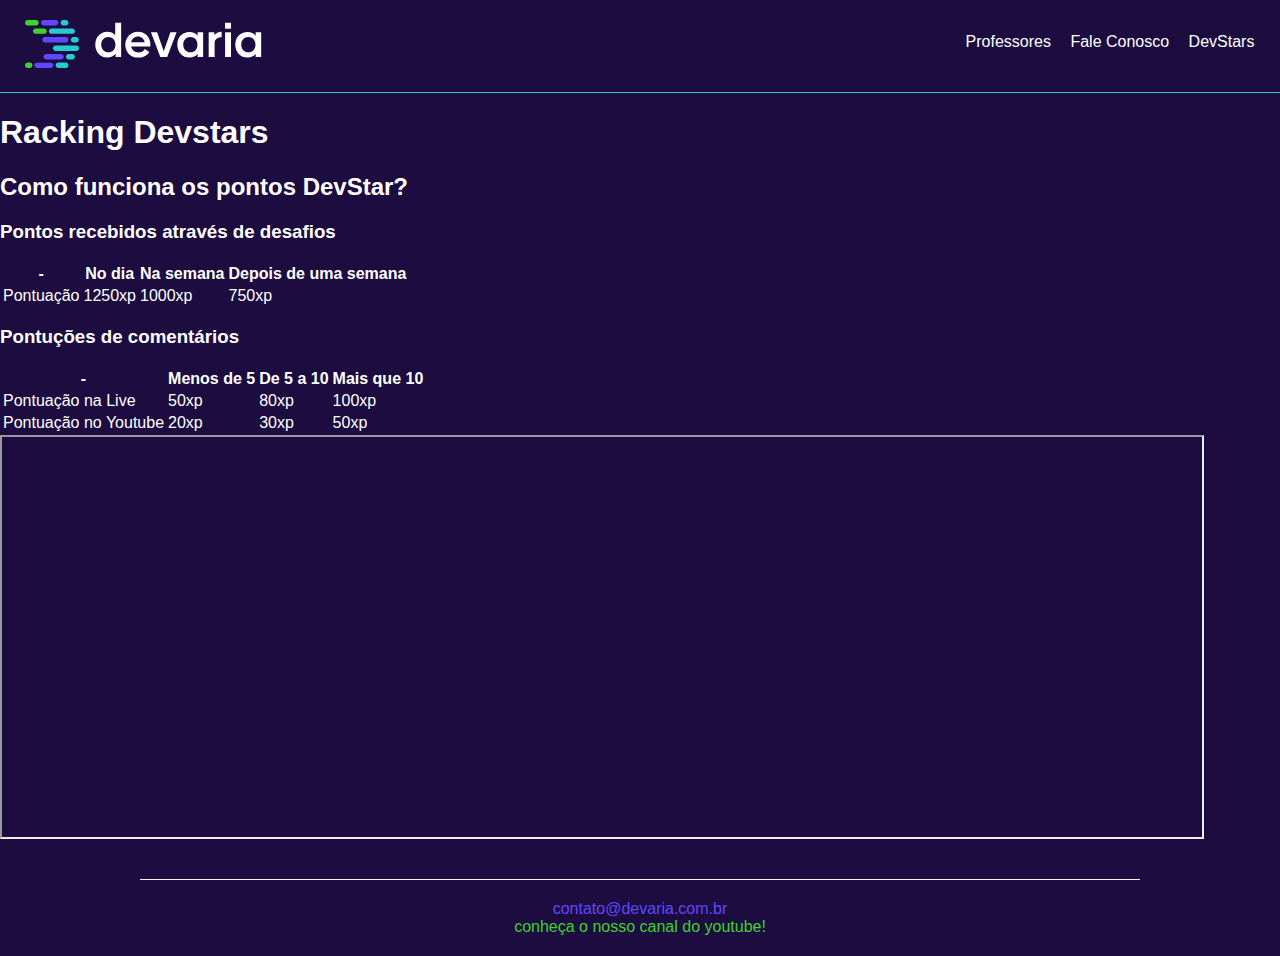
==== DevStars.html @ 58ceb1f1 "Atualizando arquivos com base no main da Devaria." ====
<!DOCTYPE html>
<html lang="pt-BR">

<head>
    <meta charset="utf-8" />
    <title>DevStars!</title>
    <meta name="viewport" content="width=device-width, initial-scale=1.0" />
    <link rel="stylesheet" href="public/css/devaria.css" />
    <link rel="stylesheet" href="public/css/footer.css" />
    <link rel="stylesheet" href="public/css/header.css" />
    <link rel="stylesheet" href="public/css/professores.css" />
    <link rel="stylesheet" href="public/css/DevStars.css" />
    
</head>

<body>
    <header>
        <a href="index.html" class="link-logo">
            <img src="public/fotos/logo-devaria.svg" alt="Logo devaria" />
        </a>
        <nav class="menu">
            <ul>
                <li><a href="Professores.html"> Professores</a></li>
                <li><a href="FaleConosco.html">Fale Conosco</a></li>
                <li><a href="DevStars.html">DevStars</a></li>
            </ul>
        </nav>
    </header>
    <main>
        <h1>Racking Devstars</h1>

        <h2>Como funciona os pontos DevStar?</h2>
        <section>
            <h3>Pontos recebidos através de desafios</h3>
            <table>
                <thead>
                    <th>-</th>
                    <th>No dia</th>
                    <th>Na semana</th>
                    <th>Depois de uma semana</th>
                </thead>
                <tbody>
                    <tr>
                        <td>Pontuação</td>
                        <td>1250xp</td>
                        <td>1000xp</td>
                        <td>750xp</td>
                    </tr>
                </tbody>
            </table>
        </section>
        <section>
            <h3>Pontuções de comentários</h3>
            <table>
                <thead>
                    <th>-</th>
                    <th>Menos de 5</th>
                    <th>De 5 a 10</th>
                    <th>Mais que 10</th>
                </thead>
                <tbody>
                    <tr>
                        <td>Pontuação na Live</td>
                        <td>50xp</td>
                        <td>80xp</td>
                        <td>100xp</td>
                    </tr>
                    <tr>
                        <td>Pontuação no Youtube</td>
                        <td>20xp</td>
                        <td>30xp</td>
                        <td>50xp</td>                        
                    </tr>
                </tbody>
            </table>
        </section>
        <section>
            <div>
                <iframe src="https://www.devaria.com.br/devstars" width="1200" height="400"></iframe>
            </div>
        </section>
        <br>
        <br>
    </main>
    <footer>
        <section>
            <span>contato@devaria.com.br</span> <br />
            <span>Conheça o nosso canal do Youtube!</span>
        </section>
    </footer>
</body>

</html>
---- public/css/devaria.css ----
/* Estilos globais do site */
html {
    height: 100%;
}

body {
    background-color: #1c0c3f;
    font-family: sans-serif;
    color: #fff;
    margin: 0;
}

.title {
    padding: 0 20px;
    font-size: 1.75em;
    text-transform: uppercase;
}

h1.title {
    margin: 40px auto 20px;
}

.text-justify {
    text-align: justify;
}

.text-center {
    text-align: center;
}

.margin-horizontal-20px {
    margin-left: 20px;
    margin-right: 20px;
}

@media screen and (min-width: 992px) {
    .width-50pct-desktop {
        width: 50% !important;
    }
}
---- public/css/footer.css ----
/* Estilos relacionados ao rodape */

footer {
    text-align: center;
    border-top: 1px solid #f0f5ff;
    padding: 20px;
    width: 75%;
    margin: auto;
    text-transform: lowercase;
}

footer section span:first-child {
    color: #5e49ff;
}

footer section span:last-child {
    color: #3bd42d;
}
---- public/css/header.css ----
/* Estilos do header */

header .link-logo {
    display: block;
    padding: 20px 25px;
    border-bottom: 1px solid #25cbd3;
}

header nav ul {
    padding: 0;
    text-align: center;
}

header nav ul li {
    display: inline-block;
}

header nav ul li:not(:last-child) {
    margin-right: 15px;
}

.menu li a {
    color: #fff;
    text-decoration: none;
}

.menu li a:hover {
    color: #3bd42d;
    text-decoration: underline;
}

@media screen and (min-width: 992px) {
    header {
        position: relative;
    }

    .menu {
        position: absolute;
        right: 2%;
        top: 18%;
    }
}
---- public/css/professores.css ----
/* Estilos referente a pagina de professores */

.content-container {
    padding: 20px;
}

.content-container h2.title {
    font-size: 1.5em;
}

.content-container > div img {
    width: 98%;
    border-radius: 20px;
    border: 5px double;
}

@media screen and (min-width: 992px) {
    .content-container article p {
        margin: 0 auto 10px;
    }
}
---- public/css/DevStars.css ----
/* Estilos voltados para a página DevStars */
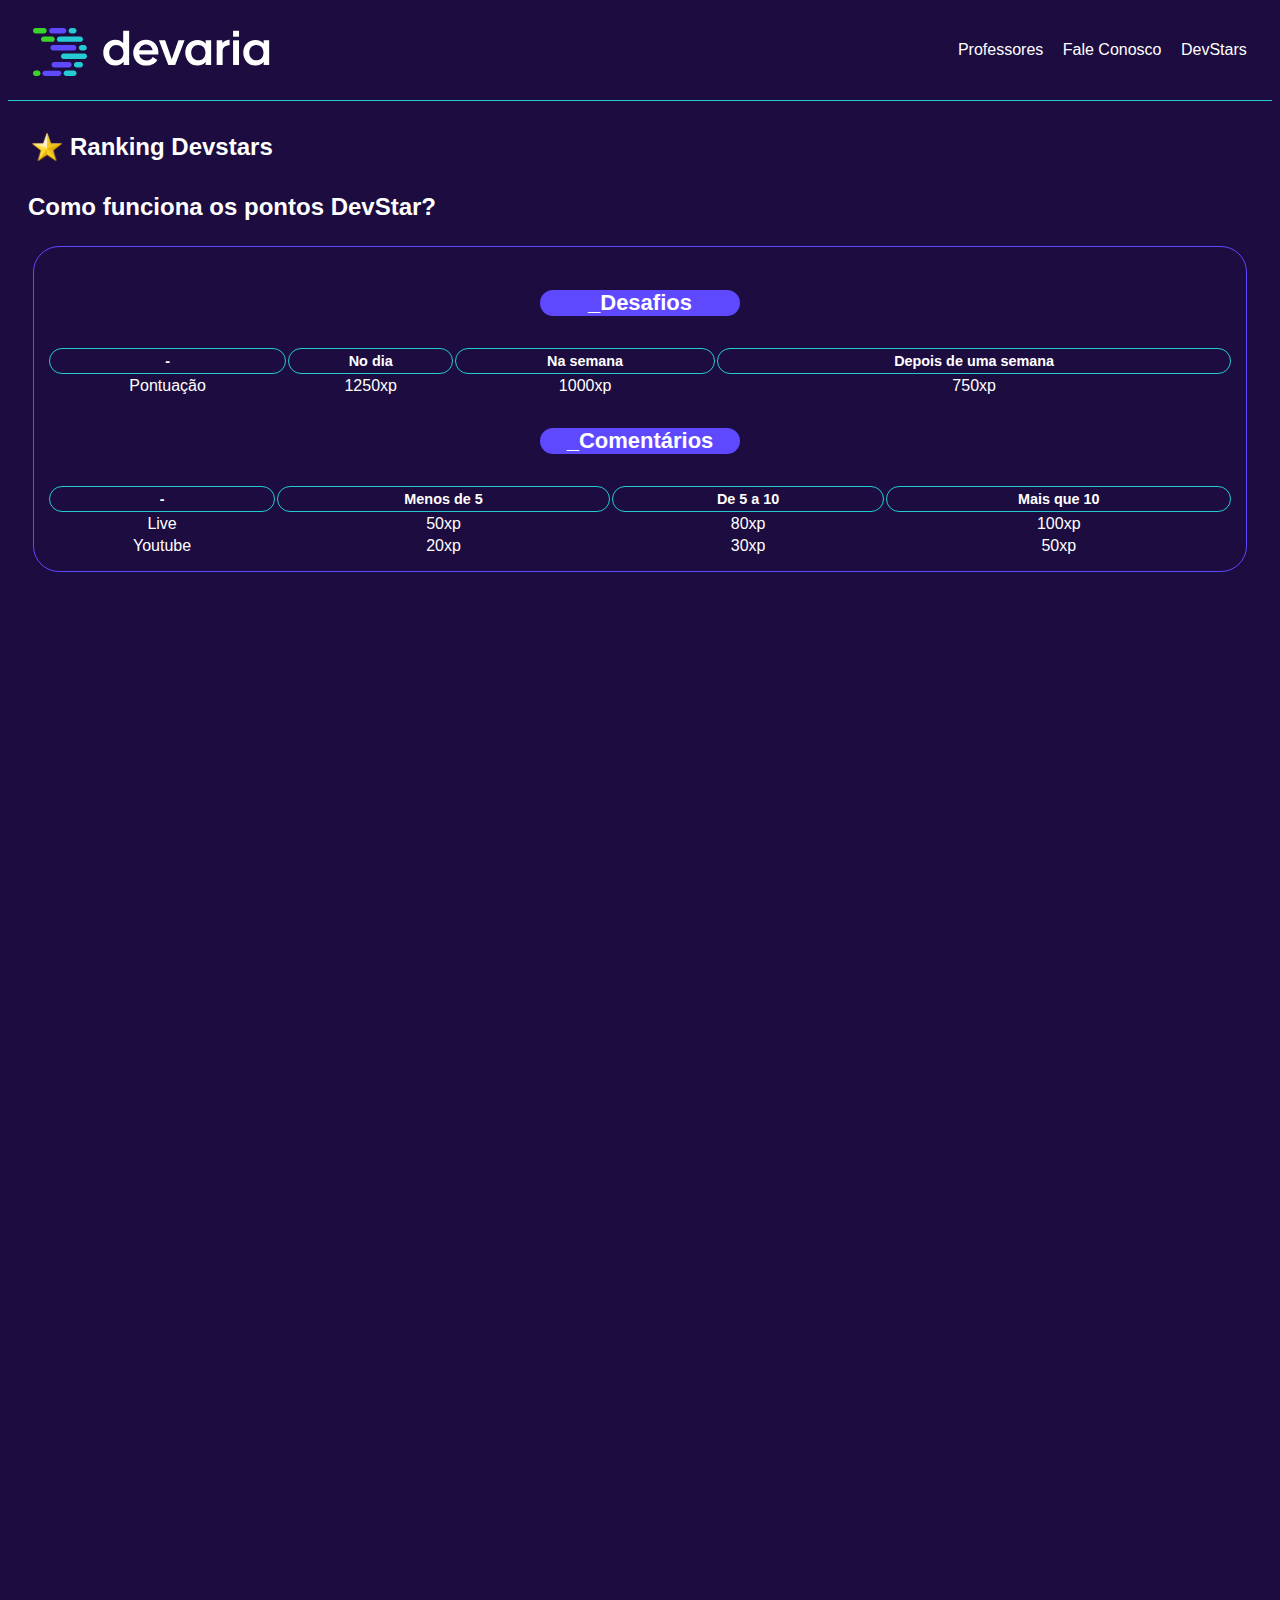
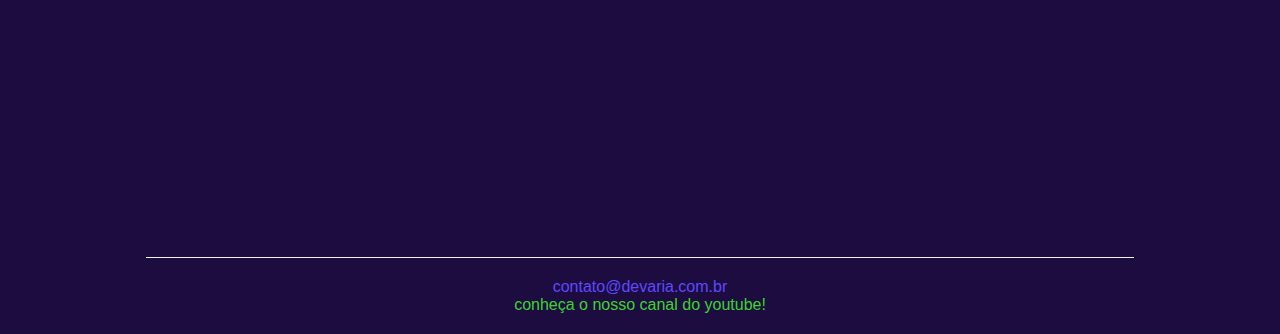
==== commit 0a9e2b3e: "Criação de alguns elementos css para a página de Devstars da Devaria" ====
--- a/DevStars.html
+++ b/DevStars.html
@@ -10,10 +10,11 @@
     <link rel="stylesheet" href="public/css/header.css" />
     <link rel="stylesheet" href="public/css/professores.css" />
     <link rel="stylesheet" href="public/css/DevStars.css" />
-    
+
 </head>
 
 <body>
+
     <header>
         <a href="index.html" class="link-logo">
             <img src="public/fotos/logo-devaria.svg" alt="Logo devaria" />
@@ -27,12 +28,15 @@
         </nav>
     </header>
     <main>
-        <h1>Racking Devstars</h1>
+        <div class="ranking-container">
+            <img src="public/fotos/Stars.png" width="30px" />
+            <h1>Ranking Devstars</h1>
+        </div>
+        <h2>Como funciona os pontos DevStar?</h2>
 
-        <h2>Como funciona os pontos DevStar?</h2>
-        <section>
-            <h3>Pontos recebidos através de desafios</h3>
-            <table>
+        <section class="table-container">
+            <h3> _Desafios</h3>
+            <table id="Table">
                 <thead>
                     <th>-</th>
                     <th>No dia</th>
@@ -48,10 +52,8 @@
                     </tr>
                 </tbody>
             </table>
-        </section>
-        <section>
-            <h3>Pontuções de comentários</h3>
-            <table>
+            <h3>_Comentários</h3>
+            <table id="Table">
                 <thead>
                     <th>-</th>
                     <th>Menos de 5</th>
@@ -60,23 +62,23 @@
                 </thead>
                 <tbody>
                     <tr>
-                        <td>Pontuação na Live</td>
+                        <td>Live</td>
                         <td>50xp</td>
                         <td>80xp</td>
                         <td>100xp</td>
                     </tr>
                     <tr>
-                        <td>Pontuação no Youtube</td>
+                        <td>Youtube</td>
                         <td>20xp</td>
                         <td>30xp</td>
-                        <td>50xp</td>                        
+                        <td>50xp</td>
                     </tr>
                 </tbody>
             </table>
         </section>
         <section>
-            <div>
-                <iframe src="https://www.devaria.com.br/devstars" width="1200" height="400"></iframe>
+            <div id="DevStars-Link-Real">
+                <iframe src="https://www.devaria.com.br/devstars" width="500" height="1200"></iframe>
             </div>
         </section>
         <br>
--- a/public/css/devaria.css
+++ b/public/css/devaria.css
@@ -7,7 +7,7 @@
     background-color: #1c0c3f;
     font-family: sans-serif;
     color: #fff;
-    margin: 0;
+    margin: 8px;
 }
 
 .title {
--- a/public/css/professores.css
+++ b/public/css/professores.css
@@ -9,9 +9,14 @@
 }
 
 .content-container > div img {
-    width: 98%;
+    display: block;
+    align-items: center;
+    width: 90%;
     border-radius: 20px;
-    border: 5px double;
+    padding: 2%;
+    border: 1px solid;
+    border-color: #5e49ff;
+    
 }
 
 @media screen and (min-width: 992px) {
--- a/public/css/DevStars.css
+++ b/public/css/DevStars.css
@@ -1,2 +1,77 @@
 /* Estilos voltados para a página DevStars */ 
 
+.ranking-container {
+    display: flex;
+    flex-direction: row;
+    align-items: center;
+    margin: 16px;
+    text-align: center;
+    padding-left: 4px;
+}
+
+.ranking-container img{
+    float: left;
+    padding: 4px;
+    margin-right: 4px;
+}
+
+.ranking-container h1{
+    font-size: 1.5em;
+    text-align: center;
+}
+
+main h2 {
+    padding-left: 4px;
+    margin: 16px;
+}
+
+
+main h3 {
+    font-size: 1.5em;
+    border: #5e49ff;
+    background-color: #5e49ff;
+    border-radius: 20px;
+    width: 200px;
+    height: px;
+    margin: 30px auto 30px;
+    text-align: center;
+}
+
+.table-container {
+    display: flex;
+    flex-direction: column;
+    padding: 4px;
+    margin: 2%;
+    border: 1px solid #5e49ff;
+    border-radius: 26px;   
+    text-align: center;
+}
+
+.table-container th {
+    padding: 4px;
+    text-align: center;
+    border: 1px solid #25cbd3 ;
+    border-radius: 18px;
+    font-size: 0.9em;
+}
+
+
+@media screen and (min-width: 992px) {
+    .table-container {
+        display: column;
+        text-align: center;
+        padding: 1%;
+    }
+
+    main h3 {
+        font-size: 22px;
+
+    }
+
+}
+
+main section div iframe {
+    width: 98%;
+    border-style: none;
+    margin: 10px auto 10px;
+}